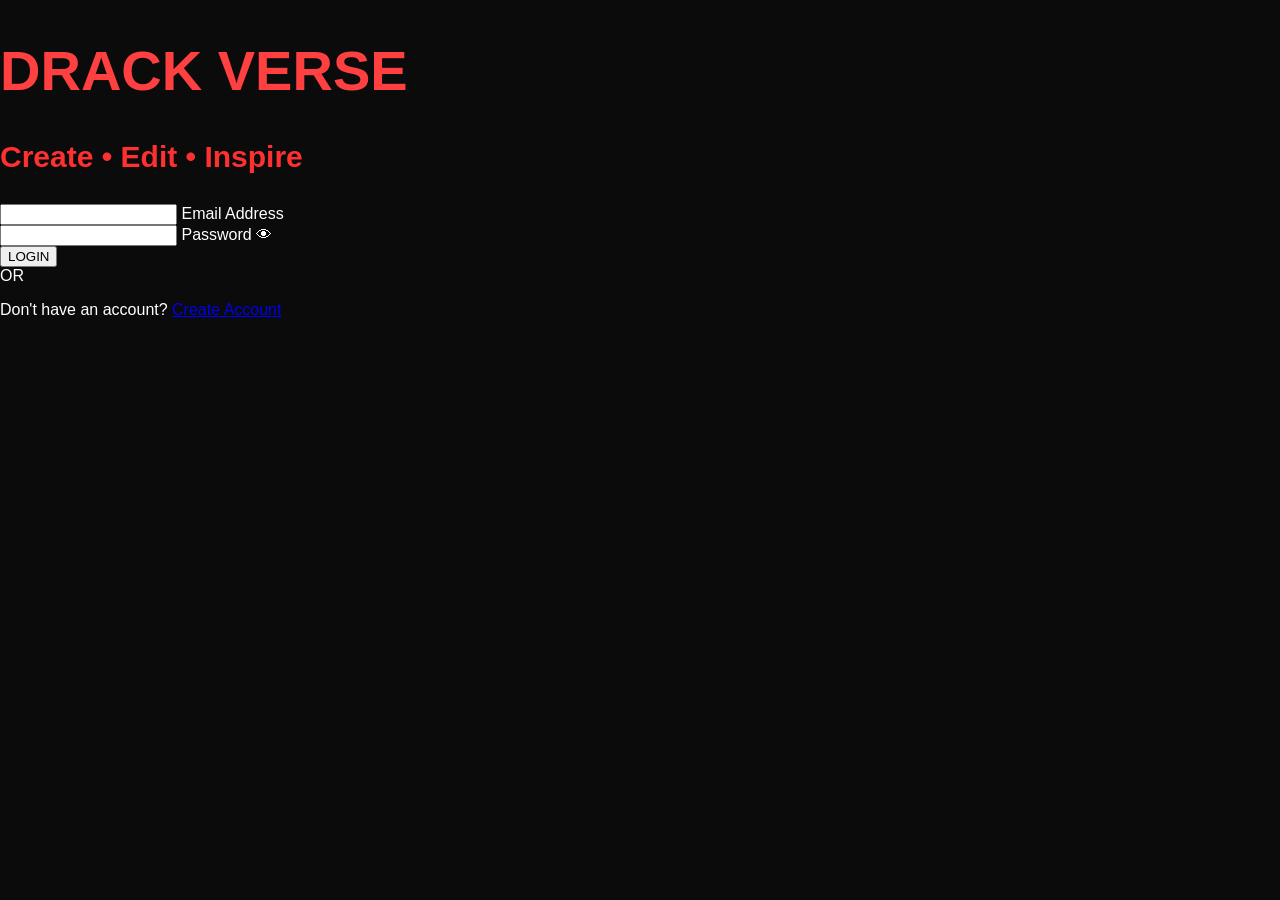
==== login.html @ ad118ec0 "Create login.html" ====
<!DOCTYPE html>
<html lang="en">

<head>
<meta charset="UTF-8">
<meta name="viewport" content="width=device-width, initial-scale=1.0">

<title>DRACK VERSE Login</title>

<link rel="stylesheet" href="style.css">

<script src="https://accounts.google.com/gsi/client" async defer></script>

</head>

<body>

<div class="background">
<div class="circle c1"></div>
<div class="circle c2"></div>
<div class="circle c3"></div>
<div class="circle c4"></div>
</div>

<div class="login-box">

<div class="logo">
<h1>DRACK VERSE</h1>
<p>Create • Edit • Inspire</p>
</div>

<form>

<div class="input-box">
<input type="email" required>
<label>Email Address</label>
</div>

<div class="input-box">
<input type="password" id="password" required>
<label>Password</label>
<span id="eye" onclick="showPassword()">👁</span>
</div>

<button class="login-btn">
LOGIN
</button>

<div class="line">
<span>OR</span>
</div>

<div id="g_id_onload"
data-client_id="1070224382665-34h4fcg8l6ec4r3brq9schl4dlr0ghsj.apps.googleusercontent.com"
data-callback="handleCredentialResponse">
</div>

<div class="g_id_signin"
data-type="standard"
data-theme="filled_black"
data-size="large"
data-shape="pill"
data-width="300">
</div>

<p class="signup">
Don't have an account?
<a href="#">Create Account</a>
</p>

</form>

</div>

<script src="script.js"></script>

</body>
</html>
---- style.css ----
body{margin:0;background:#0b0b0b;color:#fff;font-family:Arial}
header{display:flex;justify-content:space-between;padding:18px 8%;background:#111;position:sticky;top:0}
.logo{font-size:30px;font-weight:700;color:#ff3030}
nav a{color:#fff;text-decoration:none;margin-left:18px}
.hero{text-align:center;padding:80px 20px;background:linear-gradient(135deg,#111,#1b1b1b)}
.hero img{max-width:180px;border-radius:12px}
h1{font-size:56px;color:#ff4040}
.btn{display:inline-block;background:#ff3030;color:#fff;padding:14px 28px;text-decoration:none;border-radius:8px}
section{padding:60px 10%}
.card{background:#181818;padding:20px;border-radius:12px}
footer{text-align:center;padding:25px;background:#111}
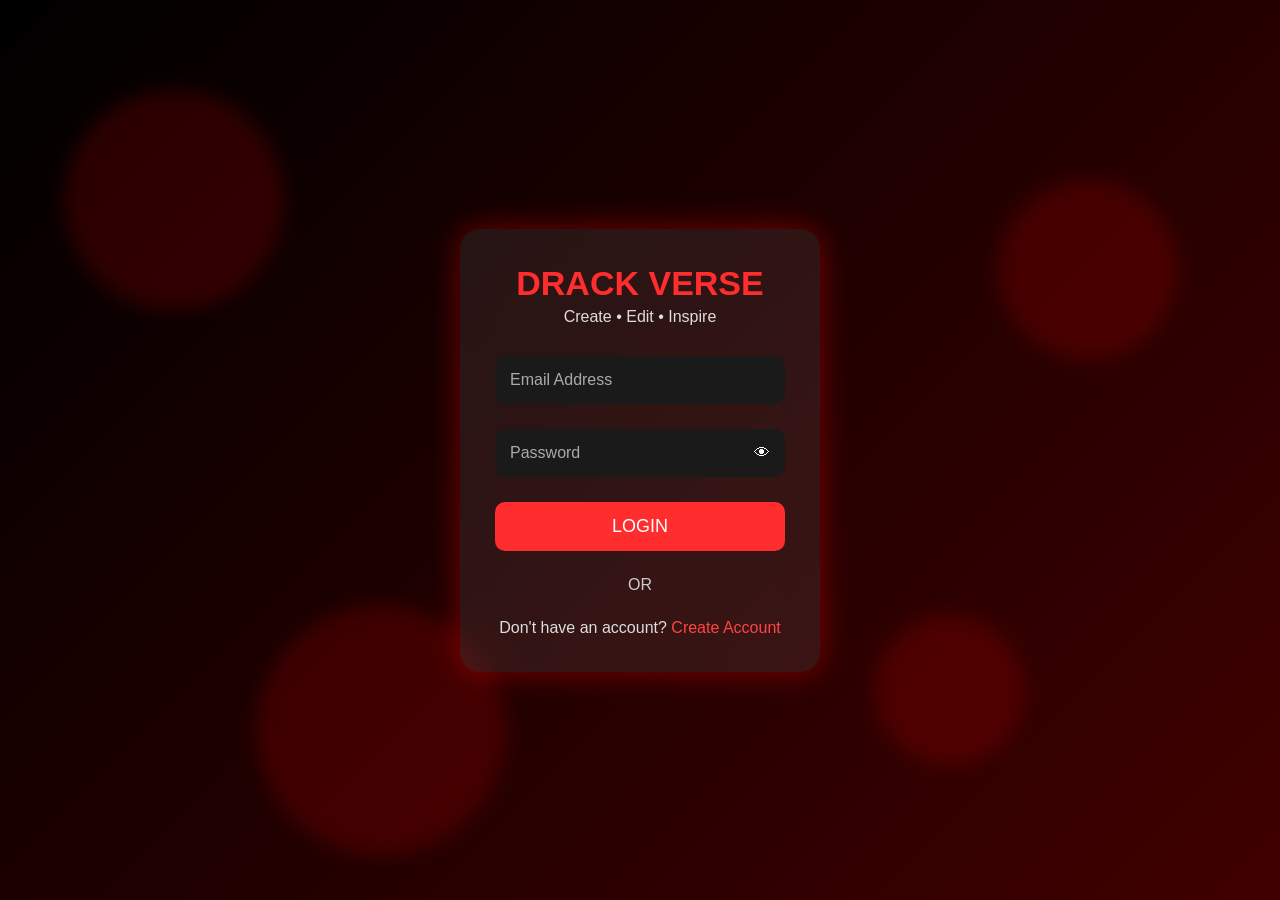
==== commit 6b687242: "Update login.html" ====
--- a/login.html
+++ b/login.html
@@ -12,7 +12,6 @@
 <script src="https://accounts.google.com/gsi/client" async defer></script>
 
 </head>
-
 <body>
 
 <div class="background">
--- a/style.css
+++ b/style.css
@@ -1,11 +1,175 @@
-body{margin:0;background:#0b0b0b;color:#fff;font-family:Arial}
-header{display:flex;justify-content:space-between;padding:18px 8%;background:#111;position:sticky;top:0}
-.logo{font-size:30px;font-weight:700;color:#ff3030}
-nav a{color:#fff;text-decoration:none;margin-left:18px}
-.hero{text-align:center;padding:80px 20px;background:linear-gradient(135deg,#111,#1b1b1b)}
-.hero img{max-width:180px;border-radius:12px}
-h1{font-size:56px;color:#ff4040}
-.btn{display:inline-block;background:#ff3030;color:#fff;padding:14px 28px;text-decoration:none;border-radius:8px}
-section{padding:60px 10%}
-.card{background:#181818;padding:20px;border-radius:12px}
-footer{text-align:center;padding:25px;background:#111}
+*{
+margin:0;
+padding:0;
+box-sizing:border-box;
+font-family:Arial,sans-serif;
+}
+
+body{
+height:100vh;
+display:flex;
+justify-content:center;
+align-items:center;
+background:linear-gradient(-45deg,#000,#220000,#550000,#000);
+background-size:400% 400%;
+animation:bg 12s infinite;
+overflow:hidden;
+}
+
+@keyframes bg{
+0%{background-position:0% 50%;}
+50%{background-position:100% 50%;}
+100%{background-position:0% 50%;}
+}
+
+.background{
+position:absolute;
+width:100%;
+height:100%;
+overflow:hidden;
+}
+
+.circle{
+position:absolute;
+border-radius:50%;
+background:rgba(255,0,0,.15);
+filter:blur(10px);
+animation:float 10s infinite ease-in-out;
+}
+
+.c1{
+width:220px;
+height:220px;
+left:5%;
+top:10%;
+}
+
+.c2{
+width:180px;
+height:180px;
+right:8%;
+top:20%;
+animation-delay:2s;
+}
+
+.c3{
+width:250px;
+height:250px;
+left:20%;
+bottom:5%;
+animation-delay:4s;
+}
+
+.c4{
+width:150px;
+height:150px;
+right:20%;
+bottom:15%;
+animation-delay:6s;
+}
+
+@keyframes float{
+50%{
+transform:translateY(-40px) scale(1.1);
+}
+}
+
+.login-box{
+position:relative;
+width:360px;
+padding:35px;
+background:rgba(255,255,255,.08);
+backdrop-filter:blur(18px);
+border-radius:20px;
+box-shadow:0 0 30px rgba(255,0,0,.4);
+color:white;
+z-index:2;
+}
+
+.logo{
+text-align:center;
+margin-bottom:30px;
+}
+
+.logo h1{
+font-size:34px;
+color:#ff2d2d;
+}
+
+.logo p{
+color:#ddd;
+margin-top:5px;
+}
+
+.input-box{
+position:relative;
+margin-bottom:25px;
+}
+
+.input-box input{
+width:100%;
+padding:15px;
+background:#1a1a1a;
+border:none;
+border-radius:10px;
+color:white;
+font-size:16px;
+outline:none;
+}
+
+.input-box label{
+position:absolute;
+left:15px;
+top:15px;
+color:#aaa;
+pointer-events:none;
+transition:.3s;
+}
+
+.input-box input:focus~label,
+.input-box input:valid~label{
+top:-10px;
+font-size:12px;
+color:#ff2d2d;
+}
+
+#eye{
+position:absolute;
+right:15px;
+top:15px;
+cursor:pointer;
+}
+
+.login-btn{
+width:100%;
+padding:14px;
+border:none;
+border-radius:10px;
+background:#ff2d2d;
+color:white;
+font-size:18px;
+cursor:pointer;
+transition:.3s;
+}
+
+.login-btn:hover{
+transform:scale(1.05);
+background:#ff5555;
+}
+
+.line{
+text-align:center;
+margin:25px 0;
+color:#ccc;
+}
+
+.signup{
+margin-top:20px;
+text-align:center;
+color:#ddd;
+}
+
+.signup a{
+color:#ff4444;
+text-decoration:none;
+}
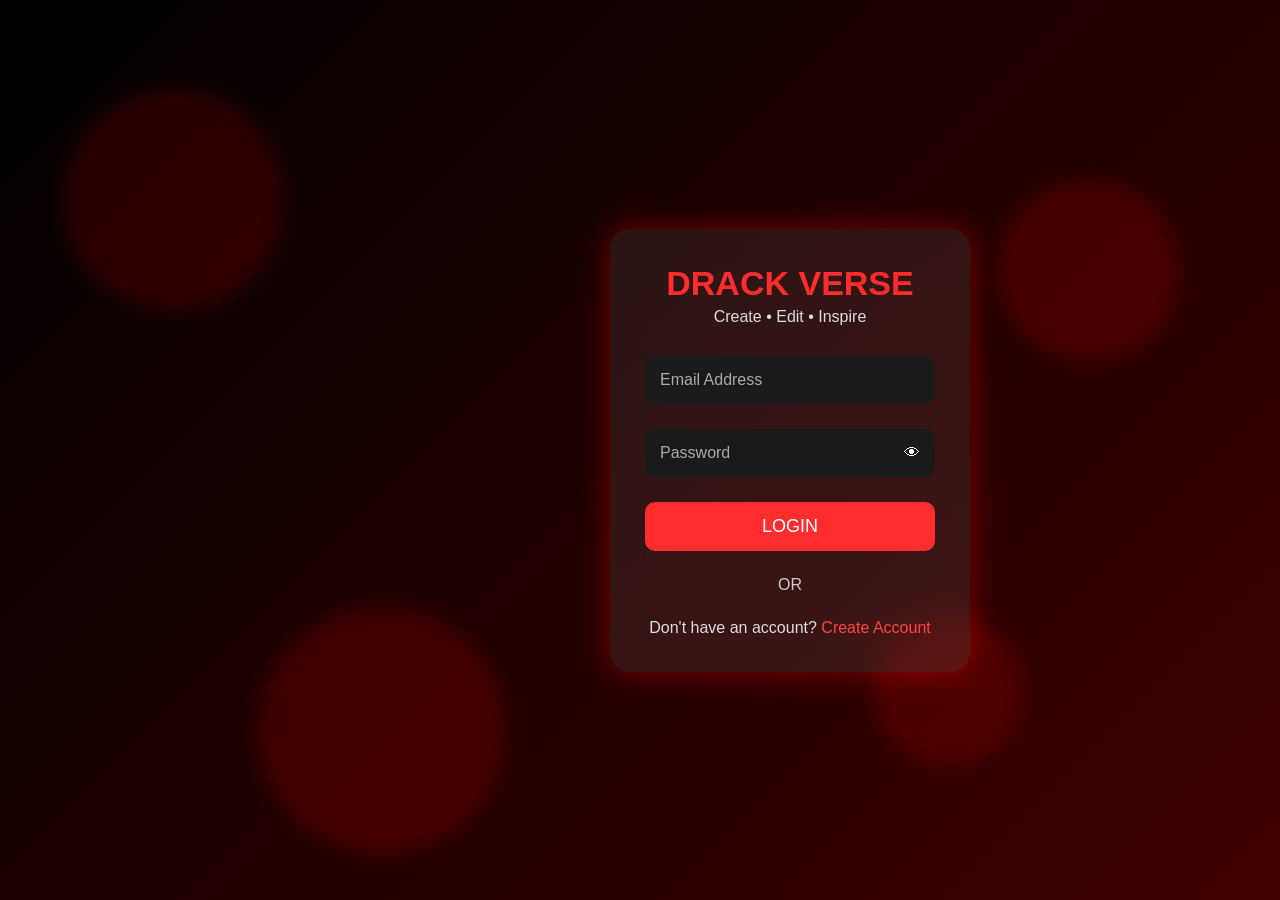
==== commit faf2c359: "Update login.html" ====
--- a/login.html
+++ b/login.html
@@ -13,6 +13,9 @@
 
 </head>
 <body>
+<video autoplay muted loop playsinline id="bg-video">
+    <source src="lv_7573351005409021200_20260713004453.mp4" type="video/mp4">
+</video>
 
 <div class="background">
 <div class="circle c1"></div>
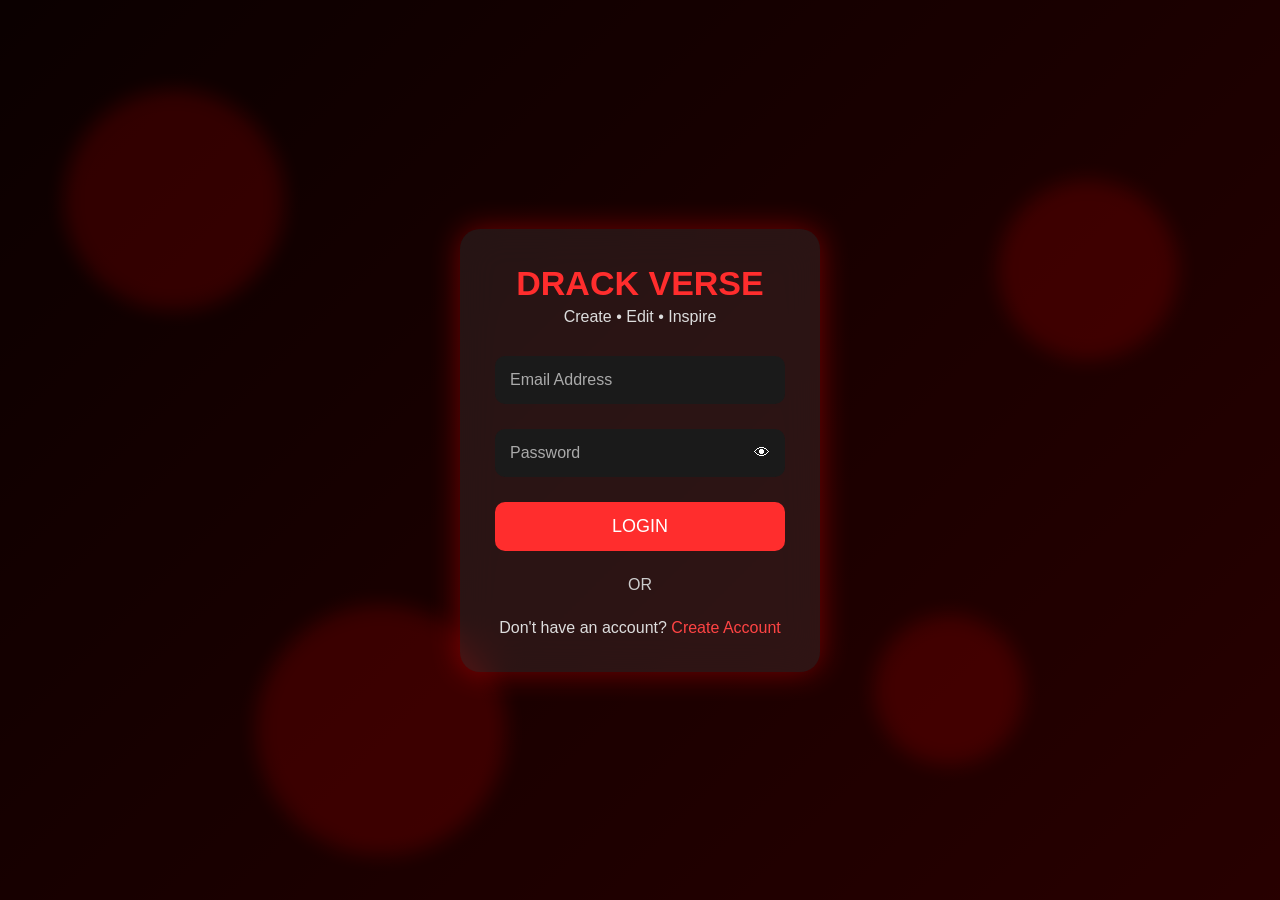
==== commit f7426c20: "Update login.html" ====
--- a/login.html
+++ b/login.html
@@ -14,7 +14,7 @@
 </head>
 <body>
 <video autoplay muted loop playsinline id="bg-video">
-    <source src="lv_7573351005409021200_20260713004453.mp4" type="video/mp4">
+    <source src="lv_7604065224638991617_20260713155414.mp4" type="video/mp4">
 </video>
 
 <div class="background">
--- a/style.css
+++ b/style.css
@@ -173,3 +173,28 @@
 color:#ff4444;
 text-decoration:none;
 }
+/* Background Video */
+#bg-video{
+    position: fixed;
+    top: 0;
+    left: 0;
+    width: 100%;
+    height: 100%;
+    object-fit: cover;
+    z-index: -2;
+}
+
+/* Dark overlay */
+body::before{
+    content: "";
+    position: fixed;
+    inset: 0;
+    background: rgba(20,0,0,0.55);
+    z-index: -1;
+}
+
+/* Login Box */
+.login-box{
+    position: relative;
+    z-index: 1;
+}
